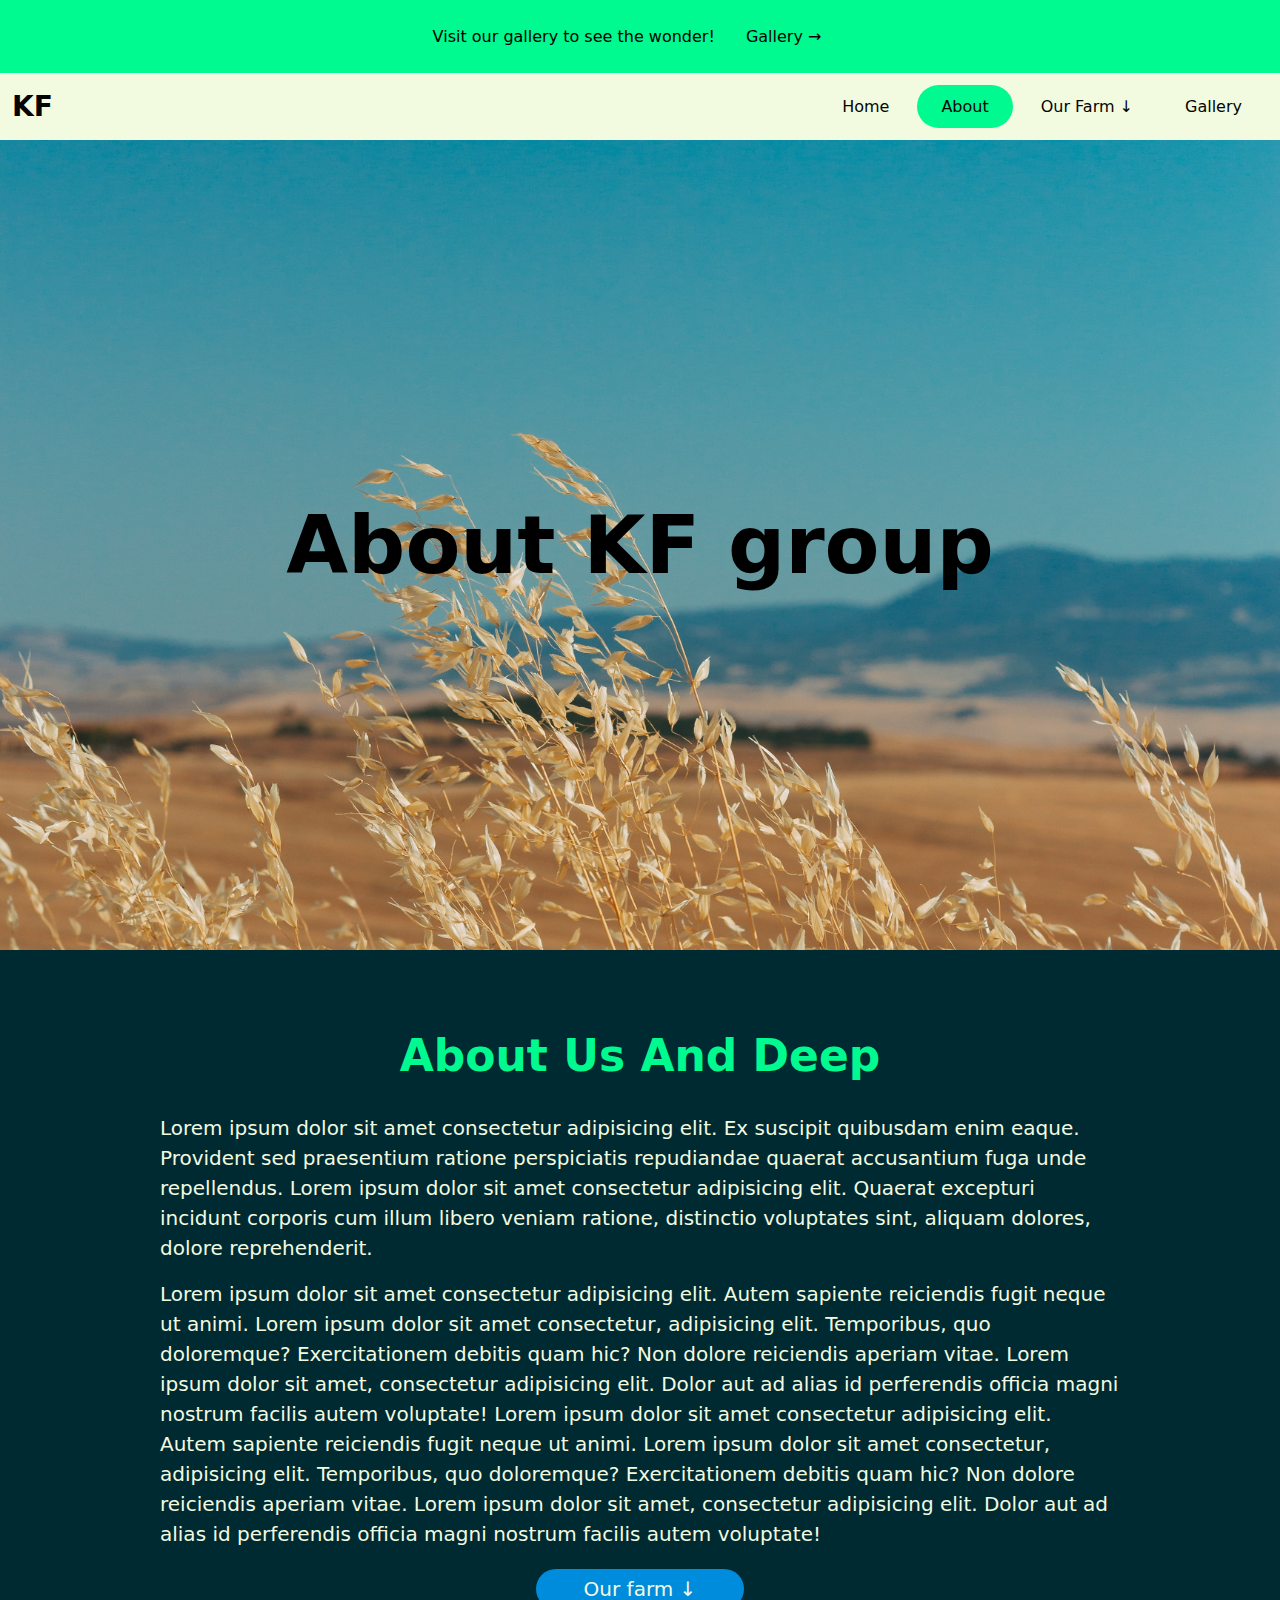
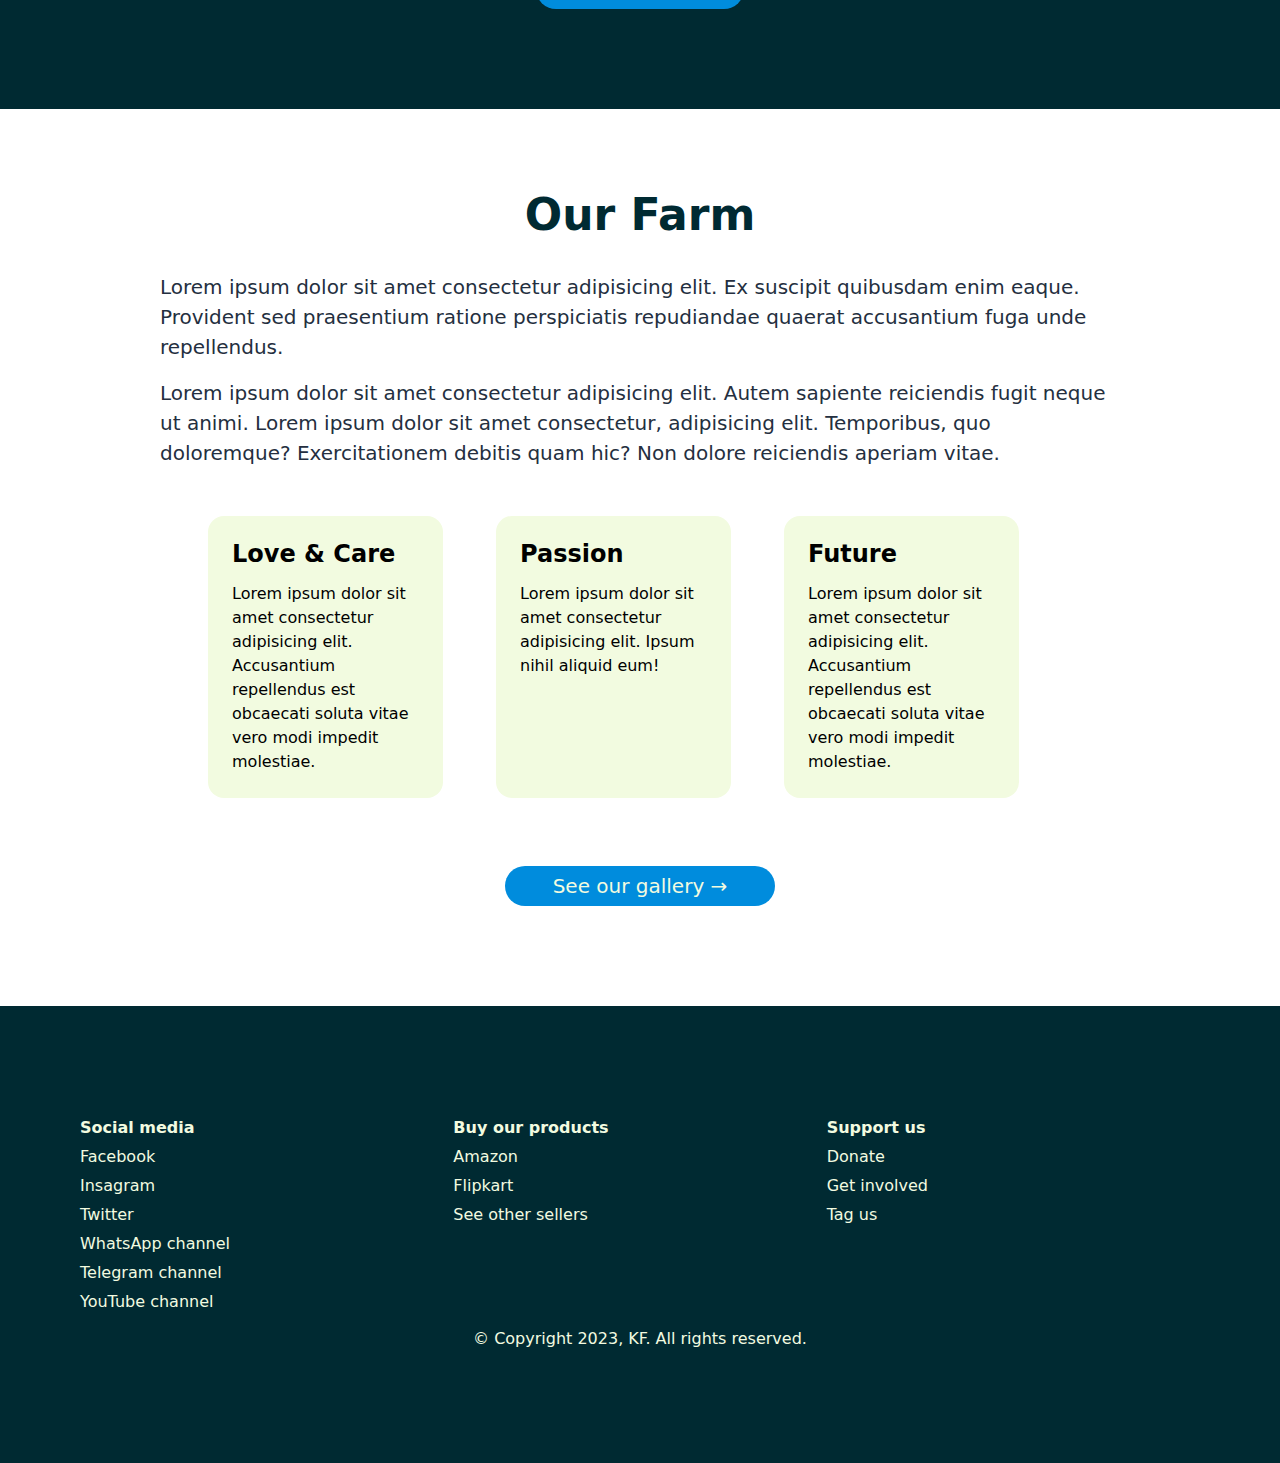
==== about.html @ 901ea038 "initial commit" ====
<!DOCTYPE html>
<html lang="en">
  <head>
    <meta charset="UTF-8" />
    <meta name="viewport" content="width=device-width, initial-scale=1.0" />
    <title>KF | Farming and agricultural activities</title>
    <link rel="stylesheet" href="style.css" />
  </head>
  <body>
    <div class="info-top">
      Visit our gallery to see the wonder!
      <a href="gallery.html" class="nav-link">Gallery &rightarrow;</a>
    </div>
    <header class="header">
      <nav class="nav">
        <a href="index.html" class="nav-logo">KF</a>
        <ul class="nav-links">
          <li class="nav-item">
            <a href="index.html" class="nav-link">Home</a>
          </li>
          <li class="nav-item">
            <a href="about.html" class="nav-link active">About</a>
          </li>
          <li class="nav-item">
            <a href="#ourFarm" class="nav-link">Our Farm &downarrow;</a>
          </li>
          <li class="nav-item">
            <a href="gallery.html" class="nav-link">Gallery</a>
          </li>
        </ul>
      </nav>
    </header>
    <div class="hero">
      <div class="hero-container">
        <h1 class="hero-title">About KF group</h1>
      </div>
    </div>
    <!-- section - 1 -->
    <section class="section section-1" id="aboutUs">
      <h1 class="section-title">About us and deep</h1>
      <p class="section-text">
        Lorem ipsum dolor sit amet consectetur adipisicing elit. Ex suscipit
        quibusdam enim eaque. Provident sed praesentium ratione perspiciatis
        repudiandae quaerat accusantium fuga unde repellendus. Lorem ipsum dolor
        sit amet consectetur adipisicing elit. Quaerat excepturi incidunt
        corporis cum illum libero veniam ratione, distinctio voluptates sint,
        aliquam dolores, dolore reprehenderit.
      </p>
      <p class="section-text">
        Lorem ipsum dolor sit amet consectetur adipisicing elit. Autem sapiente
        reiciendis fugit neque ut animi. Lorem ipsum dolor sit amet consectetur,
        adipisicing elit. Temporibus, quo doloremque? Exercitationem debitis
        quam hic? Non dolore reiciendis aperiam vitae. Lorem ipsum dolor sit
        amet, consectetur adipisicing elit. Dolor aut ad alias id perferendis
        officia magni nostrum facilis autem voluptate! Lorem ipsum dolor sit
        amet consectetur adipisicing elit. Autem sapiente reiciendis fugit neque
        ut animi. Lorem ipsum dolor sit amet consectetur, adipisicing elit.
        Temporibus, quo doloremque? Exercitationem debitis quam hic? Non dolore
        reiciendis aperiam vitae. Lorem ipsum dolor sit amet, consectetur
        adipisicing elit. Dolor aut ad alias id perferendis officia magni
        nostrum facilis autem voluptate!
      </p>
      <div class="btn-container">
        <a href="#ourFarm" class="btn btn-primary">Our farm &downarrow;</a>
      </div>
    </section>
    <!-- section - 2 -->
    <section class="section section-2" id="ourFarm">
      <h1 class="section-title">Our farm</h1>
      <p class="section-text">
        Lorem ipsum dolor sit amet consectetur adipisicing elit. Ex suscipit
        quibusdam enim eaque. Provident sed praesentium ratione perspiciatis
        repudiandae quaerat accusantium fuga unde repellendus.
      </p>
      <p class="section-text">
        Lorem ipsum dolor sit amet consectetur adipisicing elit. Autem sapiente
        reiciendis fugit neque ut animi. Lorem ipsum dolor sit amet consectetur,
        adipisicing elit. Temporibus, quo doloremque? Exercitationem debitis
        quam hic? Non dolore reiciendis aperiam vitae.
      </p>
      <div class="vision-grid">
        <div class="vision-item">
          <h3 class="vision-title">Love & Care</h3>
          <p class="vision-text">
            Lorem ipsum dolor sit amet consectetur adipisicing elit. Accusantium
            repellendus est obcaecati soluta vitae vero modi impedit molestiae.
          </p>
        </div>
        <div class="vision-item">
          <h3 class="vision-title">Passion</h3>
          <p class="vision-text">
            Lorem ipsum dolor sit amet consectetur adipisicing elit. Ipsum nihil
            aliquid eum!
          </p>
        </div>
        <div class="vision-item">
          <h3 class="vision-title">Future</h3>
          <p class="vision-text">
            Lorem ipsum dolor sit amet consectetur adipisicing elit. Accusantium
            repellendus est obcaecati soluta vitae vero modi impedit molestiae.
          </p>
        </div>
      </div>
      <div class="btn-container">
        <a href="gallery.html" class="btn btn-primary"
          >See our gallery &rightarrow;</a
        >
      </div>
    </section>
    <!-- footer -->
    <footer class="footer">
      <div class="footer-grid">
        <div class="footer-item">
          <h4 class="footer-item-title">Social media</h4>
          <ul class="footer-item-links">
            <li><a href="#" class="footer-item-link">Facebook</a></li>
            <li><a href="#" class="footer-item-link">Insagram</a></li>
            <li><a href="#" class="footer-item-link">Twitter</a></li>
            <li><a href="#" class="footer-item-link">WhatsApp channel</a></li>
            <li><a href="#" class="footer-item-link">Telegram channel</a></li>
            <li><a href="#" class="footer-item-link">YouTube channel</a></li>
          </ul>
        </div>
        <div class="footer-item">
          <h4 class="footer-item-title">Buy our products</h4>
          <ul class="footer-item-links">
            <li><a href="#" class="footer-item-link">Amazon</a></li>
            <li><a href="#" class="footer-item-link">Flipkart</a></li>
            <li><a href="#" class="footer-item-link">See other sellers</a></li>
          </ul>
        </div>
        <div class="footer-item">
          <h4 class="footer-item-title">Support us</h4>
          <ul class="footer-item-links">
            <li><a href="#" class="footer-item-link">Donate</a></li>
            <li><a href="#" class="footer-item-link">Get involved</a></li>
            <li><a href="#" class="footer-item-link">Tag us</a></li>
          </ul>
        </div>
      </div>
      <p class="footer-text-main">
        &copy; Copyright 2023, KF. All rights reserved.
      </p>
    </footer>
  </body>
</html>
---- style.css ----
:root {
  --black: #040403;
  --grey-400: #8b939c;
  --grey-700: #242f40;
  --white: #f2fbe0;
  --green-400: #89fa00;
  --green-500: #21fa00;
  --green-600: #00fa3a;
  --green-800: #002a32;
  --cyan-400: #00fa8f;
  --blue-400: #008cdd;
  --blue-600: #006ead;
}

* {
  margin: 0;
  padding: 0;
  box-sizing: border-box;
  font-family: system-ui, -apple-system, BlinkMacSystemFont, "Segoe UI", Roboto,
    Oxygen, Ubuntu, Cantarell, "Open Sans", "Helvetica Neue", sans-serif;
}

p {
  /* font-size: 1.125rem; */
  line-height: 1.5;
}

.info-top {
  padding: 15px;
  text-align: center;
  background: var(--cyan-400);
}

.header {
  position: sticky;
  top: 0;
  z-index: 999;
}

.nav {
  display: flex;
  align-items: center;
  padding: 0.75rem;
  justify-content: space-between;
  max-height: 85px;

  background: var(--white);
}

.nav-links {
  display: flex;
  list-style: none;
}

.nav-logo {
  font-weight: bold;
  color: var(--black);
  text-decoration: none;
  font-size: 1.75rem;
}

.nav-link {
  text-decoration: none;
  display: inline-block;
  margin: auto 2px;
  border-radius: 3rem;
  color: var(--black);
  padding: 0.75rem 1.5rem;

  transition: 200ms cubic-bezier(0.075, 0.82, 0.165, 1);
}
.nav .active,
.nav-link:hover {
  background: var(--cyan-400);
}

.hero {
  height: 90vh;
  background-image: url("img/1.jpg");
  background-size: cover;
  background-repeat: no-repeat;
  background-position: center;
  background-attachment: fixed;
  display: flex;
  justify-content: center;
  align-items: center;
}

.hero-container .hero-title {
  font-size: 5rem;
  text-align: center;
}

.section {
  padding: 5rem 10rem;
}

.section-title {
  font-size: 2.75rem;
  margin-bottom: 2rem;
  text-transform: capitalize;
  color: var(--green-800);
  text-align: center;
}

.section-text {
  color: var(--grey-700);
  font-size: 1.25rem;
  font-weight: 300;
  margin-top: 16px;
}

.section:nth-child(even) {
  background: var(--green-800);
}

.section:nth-child(even) .section-title {
  color: var(--cyan-400);
}

.section:nth-child(even) .section-text {
  color: var(--white);
}

.btn-container {
  display: flex;
  justify-content: center;
  align-items: center;
  width: 100%;
  height: 5rem;
}

.btn {
  padding: 0.5rem 3rem;
  text-decoration: none;
  font-size: 1.25rem;
  cursor: pointer;
  text-align: center;
  border: none;
  color: var(--white);
  background: var(--blue-400);
  border-radius: 3rem;
  display: inline-block;
  transition: 200ms cubic-bezier(0.075, 0.82, 0.165, 1);
}

.btn:hover {
  background: var(--blue-600);
}

.vision-grid {
  display: grid;
  grid-template-columns: repeat(3, 1fr);
  grid-auto-rows: minmax(200px, 1fr);
  padding: 3rem;
}

.vision-item {
  cursor: pointer;
  max-width: 235px;
  padding: 1.5rem;
  border-radius: 1rem;
  background: var(--white);
  transition: 200ms cubic-bezier(0.075, 0.82, 0.165, 1);
}

.vision-item:hover {
  scale: 1.015;
  box-shadow: 0 0 1rem var(--grey-400);
}

.vision-item .vision-title {
  font-size: 1.5rem;
  margin-bottom: 14px;
}

.footer {
  background: var(--green-800);
  padding: 7rem 5rem;
}

.footer-grid {
  display: grid;
  grid-template-columns: repeat(3, 1fr);
}

.footer-item {
  color: var(--white);
}

.footer-item-links {
  list-style: none;
}

.footer-item-link {
  display: inline-block;
  margin-top: 10px;
  text-decoration: none;
  color: var(--white);
  transition: 200ms cubic-bezier(0.075, 0.82, 0.165, 1);
}

.footer-item-link:hover {
  color: var(--cyan-400);
}

.footer-text-main {
  text-align: center;
  color: var(--white);
  margin-top: 1rem;
}

.gallery-grid {
  display: grid;
  padding: 3rem;
  grid-template-columns: repeat(4, 1fr);
  grid-auto-rows: minmax(200px, 1fr);
}

.gallery-item {
  height: 300px;
  max-width: 200px;
  background: var(--black);
  border-radius: 0.5rem;
  position: relative;
  overflow: hidden;
  cursor: pointer;
  display: flex;
  justify-content: center;
  align-items: center;
}

.gallery-title {
  color: var(--white);
  transition: 200ms cubic-bezier(0.215, 0.61, 0.355, 1);
  opacity: 0;
  position: relative;
  z-index: 2;
}

.gallery-img {
  position: absolute;
  z-index: 1;
  transition: 200ms cubic-bezier(0.215, 0.61, 0.355, 1);
  opacity: 0.25;
}

.gallery-item:hover .gallery-title {
  opacity: 1;
}

.gallery-item:hover .gallery-img {
  opacity: 0.75;
  scale: 1.0525;
}

.footer-form {
  color: var(--white);
  margin: 1rem auto;
}

.footer-form fieldset {
  padding: 2.25rem;
}

.footer-form fieldset legend {
  font-size: 2rem;
}

.input-item {
  padding: 0.5rem 1.75rem;
  border: none;
  border-radius: 0.5rem;
  display: block;
  font-size: 1.25rem;
  margin: 14px 0px;
}
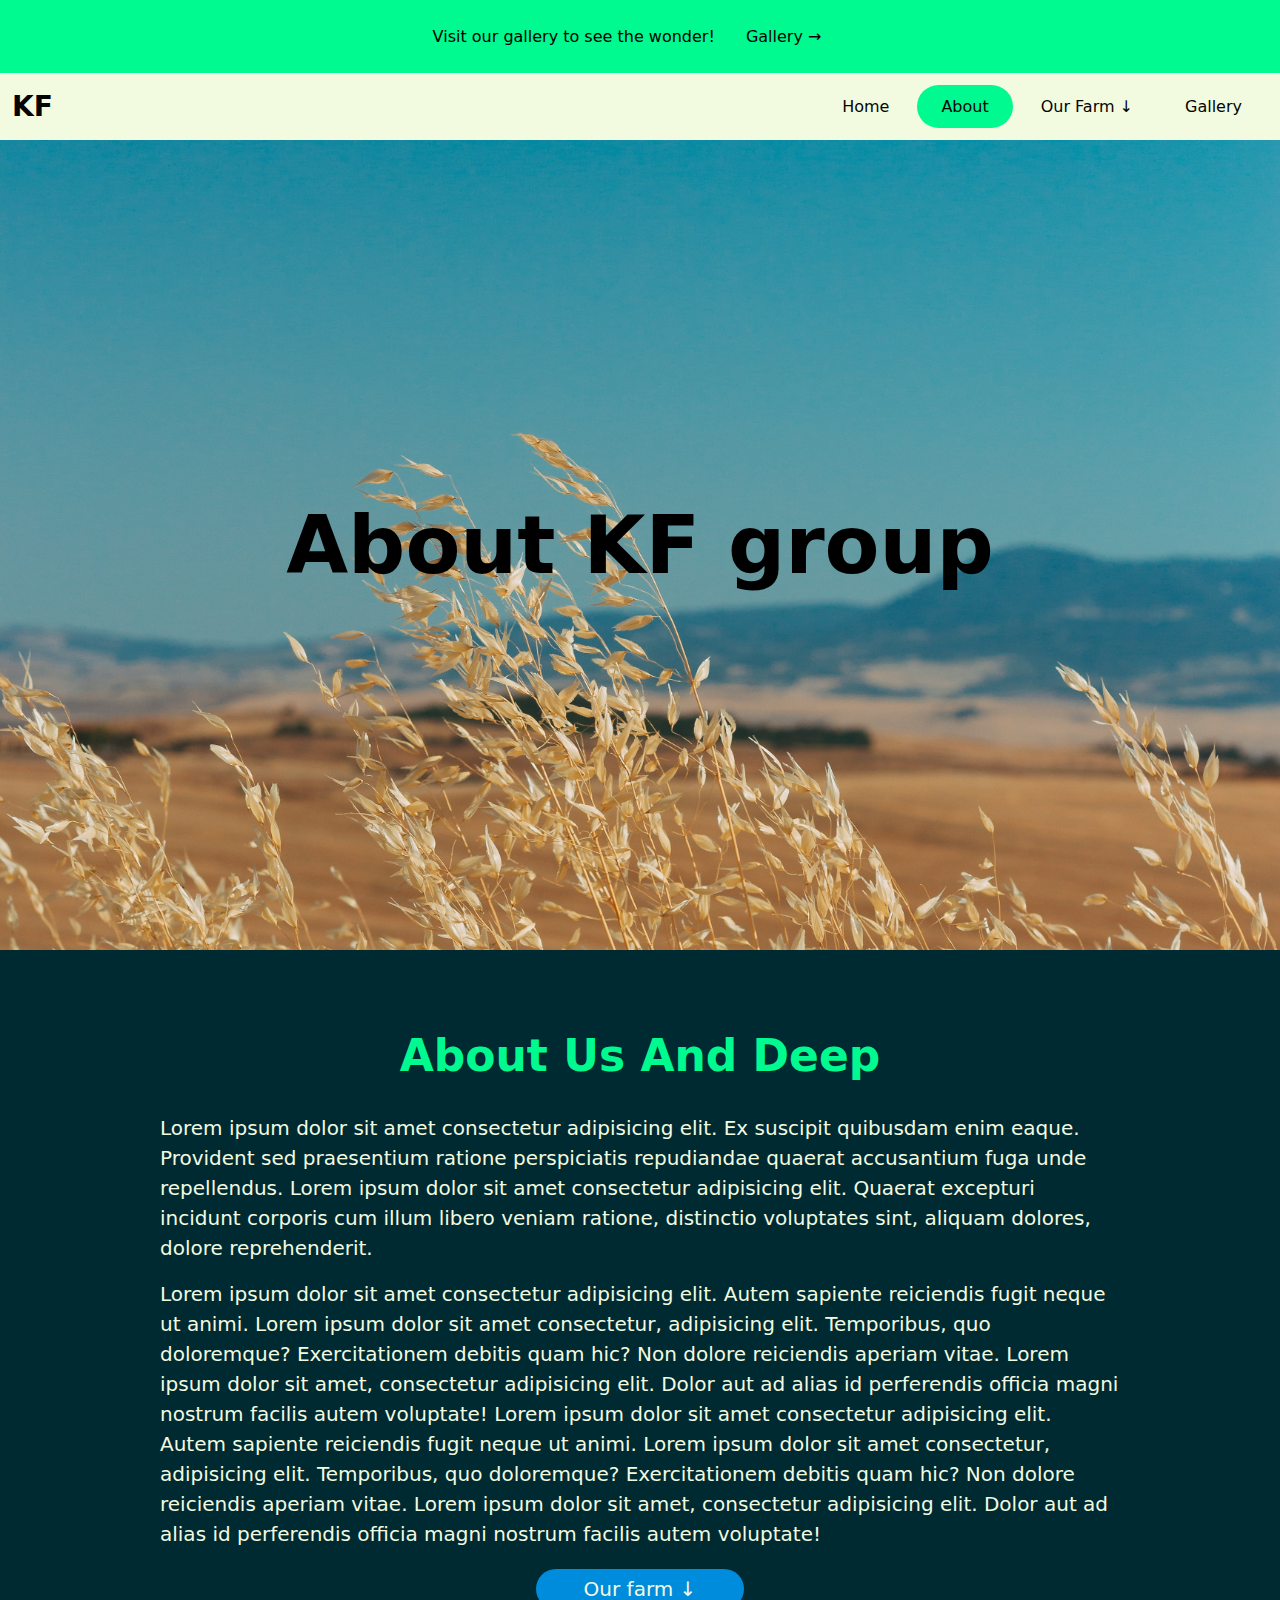
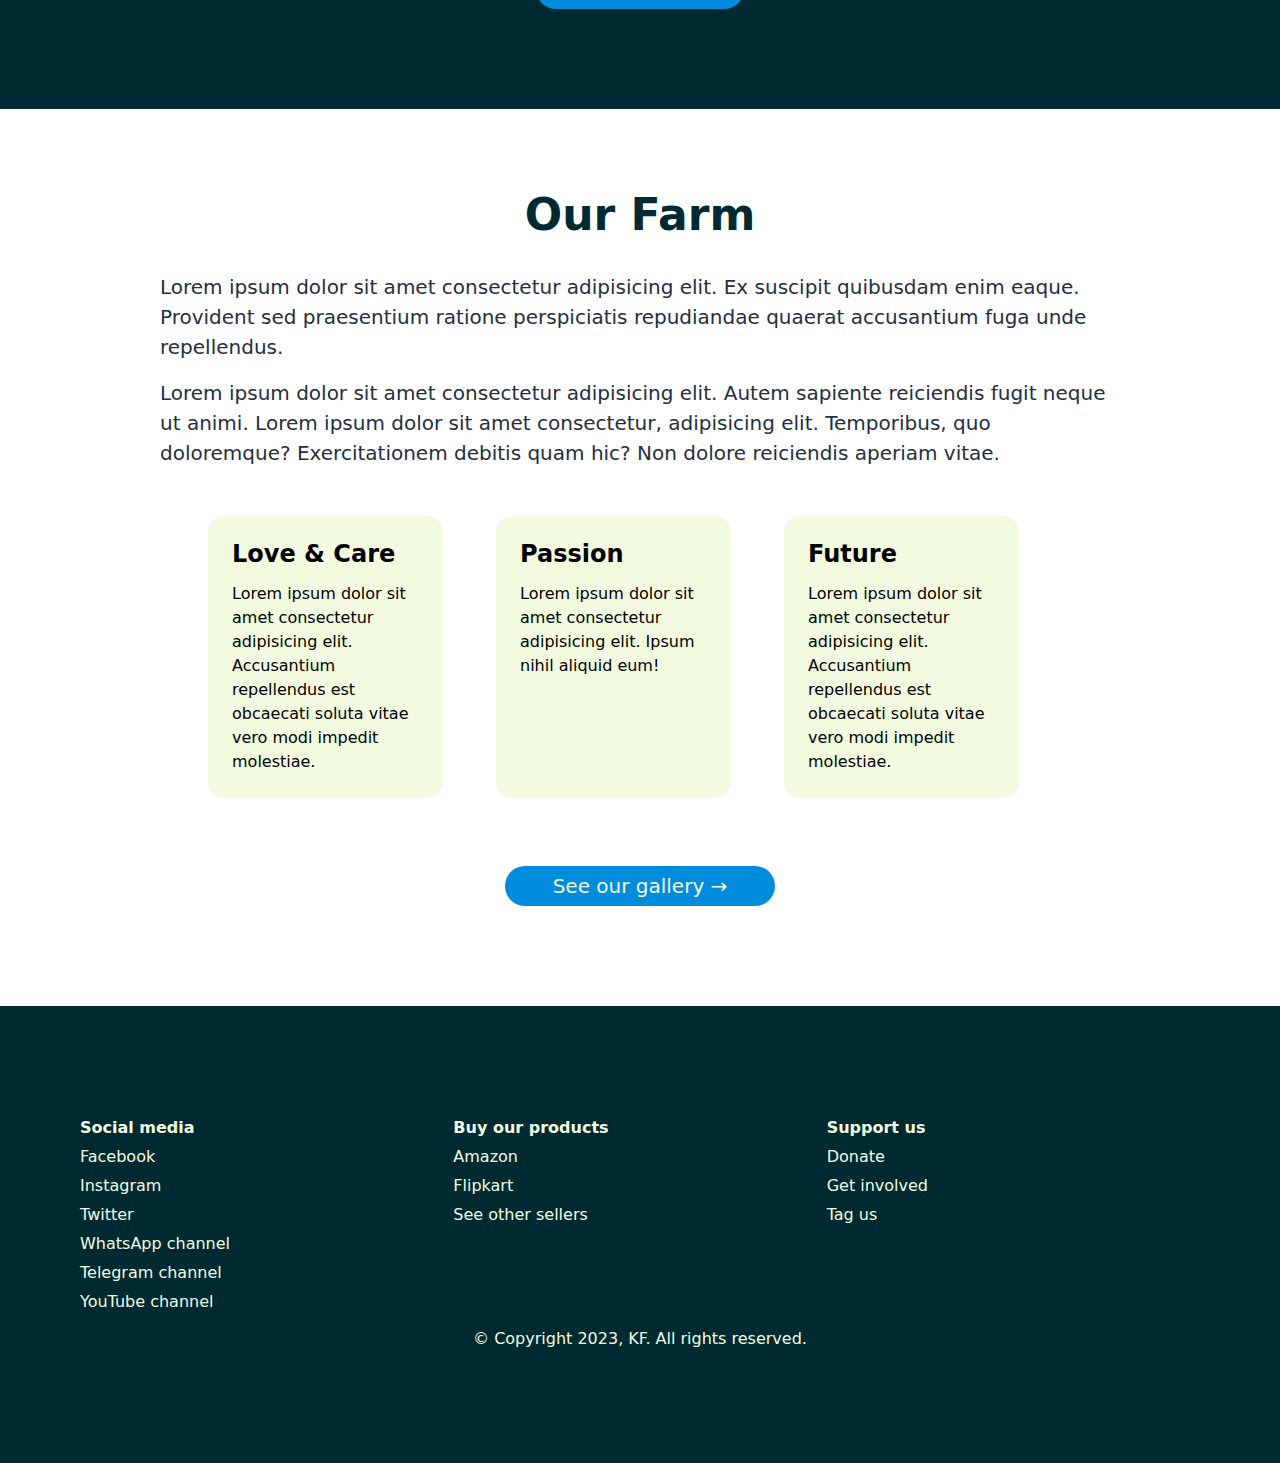
==== commit de4831f4: "fixed spelling mistake" ====
--- a/about.html
+++ b/about.html
@@ -114,7 +114,7 @@
           <h4 class="footer-item-title">Social media</h4>
           <ul class="footer-item-links">
             <li><a href="#" class="footer-item-link">Facebook</a></li>
-            <li><a href="#" class="footer-item-link">Insagram</a></li>
+            <li><a href="#" class="footer-item-link">Instagram</a></li>
             <li><a href="#" class="footer-item-link">Twitter</a></li>
             <li><a href="#" class="footer-item-link">WhatsApp channel</a></li>
             <li><a href="#" class="footer-item-link">Telegram channel</a></li>
--- a/style.css
+++ b/style.css
@@ -201,6 +201,7 @@
 }
 
 .footer-item-link:hover {
+  text-decoration: underline;
   color: var(--cyan-400);
 }
 
